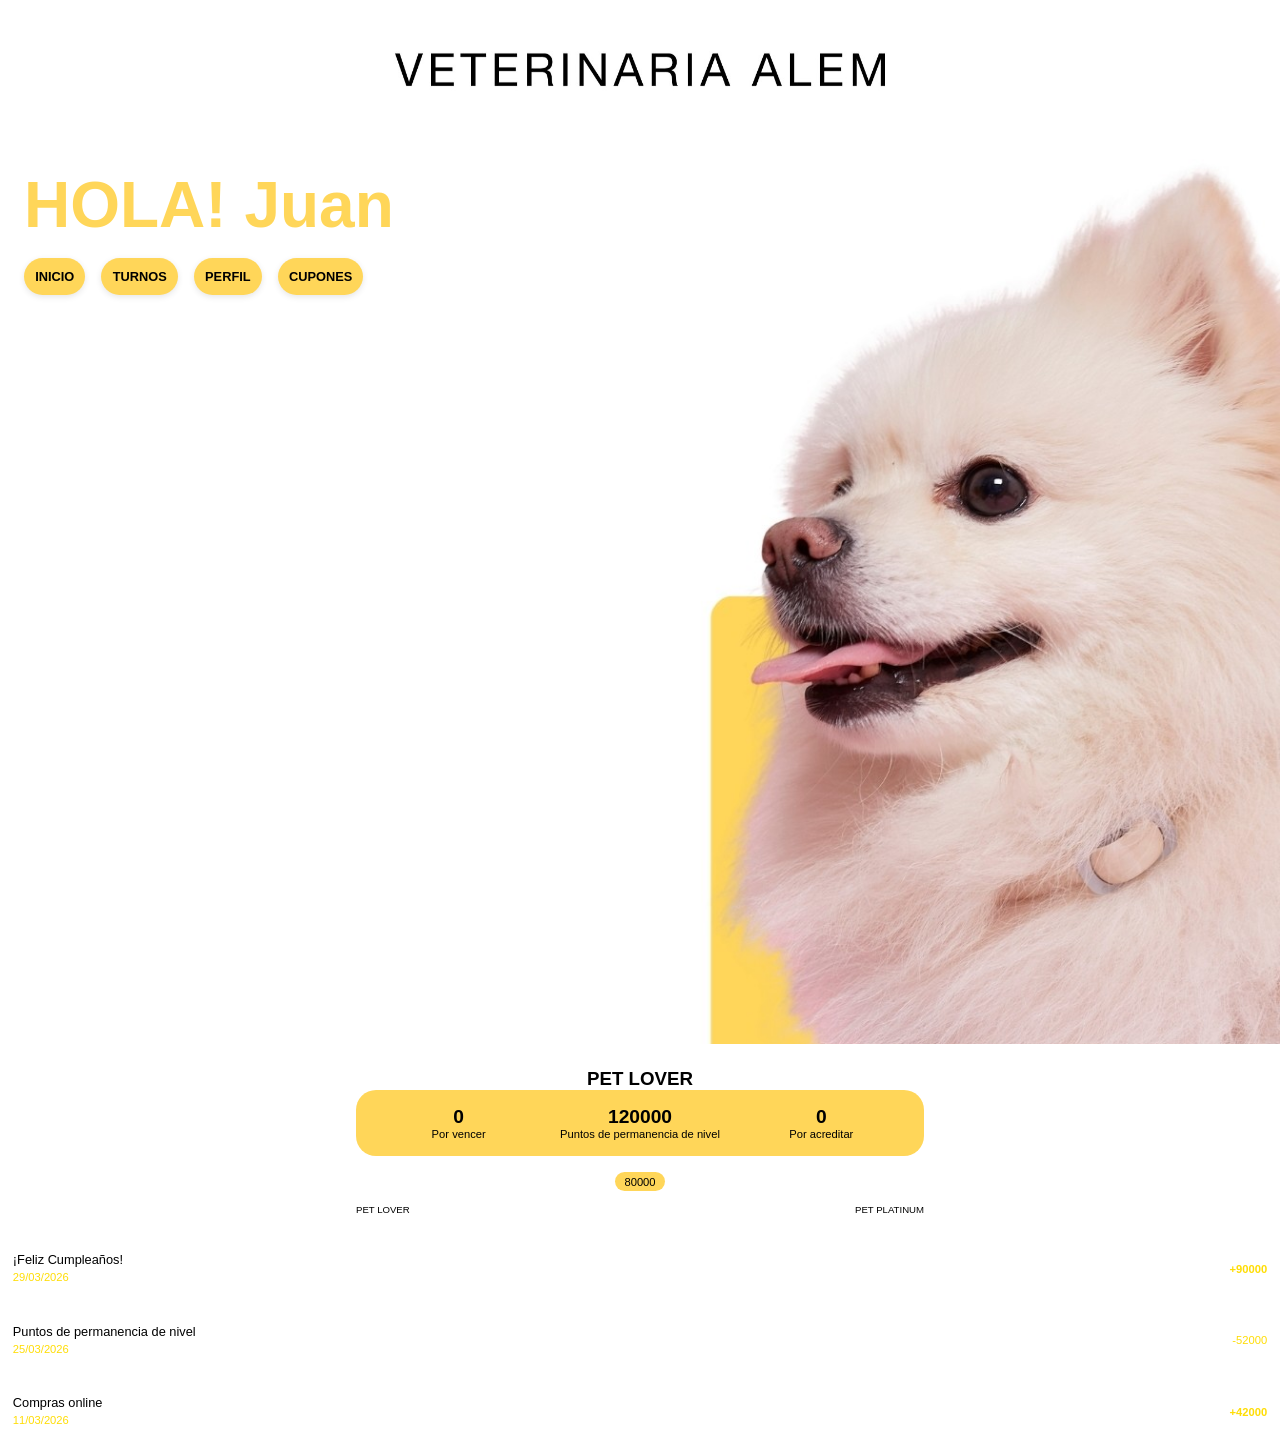
==== index.html @ f68c9a44 "Primer commit" ====
<!DOCTYPE html>
<html lang="es">
<head>
  <meta charset="UTF-8" />
  <meta name="viewport" content="width=device-width, initial-scale=1.0" />
  <title>Veterinaria Alem - Inicio</title>
  <link rel="stylesheet" href="css/main.css" />
</head>

<body class="home">

  <!-- HEADER -->
  <header class="header">
    <img src="assets/img/logo-alem.jpg" alt="Veterinaria Alem">
  </header>

  <!-- HERO -->
  <section class="home-hero">
    
    <div class="home-hero-content">
      <h1 class="home-title">HOLA! Juan</h1>

      <!-- NAV MOBILE -->
      <nav class="home-nav">
        <a href="index.html" class="btn">INICIO</a>
        <a href="paginas/turnos.html" class="btn">TURNOS</a>
        <a href="paginas/perfil.html" class="btn">PERFIL</a>
        <a href="paginas/cupones.html" class="btn">CUPONES</a>
      </nav>
    </div>

    <!-- IMAGEN -->
      <div class="home-hero-img">
        <img src="assets/img/perro-inicio.jpg" alt="Perro feliz veterinaria Alem">
      </div>

  </section>

  <!-- NIVEL / PUNTOS -->
  <section class="home-points">

    <h3 class="home__subtitle">PET LOVER</h3>

    <div class="points-card">
      <div class="points-card-item">
        <span class="points-card-number">0</span>
        <span class="points-card-text">Por vencer</span>
      </div>

      <div class="points-card-item">
        <span class="points-card-number">120000</span>
        <span class="points-card-text">Puntos de permanencia de nivel</span>
      </div>

      <div class="points-card-item">
        <span class="points-card-number">0</span>
        <span class="points-card-text">Por acreditar</span>
      </div>
    </div>

    <!-- BARRA -->
    <div class="points-bar">
      <span class="points-bar-label">80000</span>
      <div class="points-bar-line"></div>
      <div class="points-bar-levels">
        <span>PET LOVER</span>
        <span>PET PLATINUM</span>
      </div>
    </div>

  </section>

  <!-- ACTIVIDAD -->
  <section class="activity">

    <ul class="activity-list">

      <li class="activity-item">
        <div>
          <p>¡Feliz Cumpleaños!</p>
          <span>29/03/2026</span>
        </div>
        <span class="activity-item-points">+90000</span>
      </li>

      <li class="activity-item">
        <div>
          <p>Puntos de permanencia de nivel</p>
          <span>25/03/2026</span>
        </div>
        <span class="activity-item__points negative">-52000</span>
      </li>

      <li class="activity-item">
        <div>
          <p>Compras online</p>
          <span>11/03/2026</span>
        </div>
        <span class="activity-item-points">+42000</span>
      </li>

    </ul>

  </section>

  <!-- NAV BOTTOM (tipo app) -->
  <nav class="bottom-nav">
    <a href="index.html">🏠</a>
    <a href="turnos.html">📅</a>
    <a href="perfil.html">👤</a>
    <a href="cupones.html">💰</a>
  </nav>

  <script src="script.js"></script>

</body>
</html>
---- css/main.css ----
@charset "UTF-8";
* {
  margin: 0;
  padding: 0;
  box-sizing: border-box;
}

body {
  font-family: "Montserrat", sans-serif;
  background-color: #ffffff;
  color: #000000;
}

@keyframes flotar {
  0% {
    transform: translateY(0);
  }
  50% {
    transform: translateY(-5px);
  }
  100% {
    transform: translateY(0);
  }
}
/* 🔒 BLOQUEO SCROLL HORIZONTAL */
body {
  overflow-x: hidden;
}

.home {
  /* HEADER */
}
.home .header {
  text-align: center;
  padding: 1.5rem 1rem;
}
.home .header img {
  max-width: 600px;
  width: 100%;
  height: auto;
}
.home {
  /* HERO */
}
.home-hero {
  min-height: 100vh;
  position: relative;
  display: flex;
  align-items: flex-start;
  padding: 1.5rem;
  overflow: hidden;
  transition: transform 0.1s linear;
  will-change: transform;
}
.home {
  /* CONTENIDO (IZQUIERDA) */
}
.home-hero-content {
  width: 50%;
  z-index: 1;
}
.home-title {
  font-size: 2.5rem;
  font-weight: 800;
  color: #ffd659;
  margin-bottom: 1rem;
}
.home {
  /* NAV BOTONES */
}
.home-nav {
  display: flex;
  flex-direction: column;
  gap: 1.5rem;
}
.home-nav .btn {
  background-color: #ffd659;
  padding: 0.7rem;
  border-radius: 999px;
  text-align: center;
  text-decoration: none;
  color: #000000;
  font-size: 0.8rem;
  font-weight: 600;
  box-shadow: 0 2px 6px rgba(0, 0, 0, 0.1);
}
.home-nav .btn:hover {
  background-color: transparent;
  color: #ffd659;
}
.home {
  /* IMAGEN (DERECHA) */
}
.home-hero-img {
  position: absolute;
  right: 0;
  top: 0;
  transform: none;
  width: 65%;
  z-index: 0;
}
.home-hero-img img {
  width: 100%;
  height: auto;
  display: block;
}
.home {
  /* PUNTOS */
}
.home-points {
  padding: 1.5rem 1rem;
  text-align: center;
}
.home-subtitle {
  margin-bottom: 1rem;
  font-size: 1.2rem;
}
.home .points-card {
  background: #ffd659;
  border-radius: 20px;
  padding: 1rem;
  display: flex;
  justify-content: space-between;
  gap: 0.5rem;
}
.home .points-card-item {
  flex: 1;
  font-size: 0.7rem;
}
.home .points-card-number {
  display: block;
  font-size: 1.2rem;
  font-weight: bold;
}
.home {
  /* BARRA */
}
.home .points-bar {
  margin-top: 1rem;
}
.home .points-bar-label {
  background: #ffd659;
  padding: 0.2rem 0.6rem;
  border-radius: 999px;
  font-size: 0.7rem;
  display: inline-block;
  margin-bottom: 0.3rem;
}
.home .points-bar-line {
  height: 4px;
  background: #ffffff;
  border-radius: 2px;
}
.home .points-bar-levels {
  display: flex;
  justify-content: space-between;
  font-size: 0.6rem;
  margin-top: 0.3rem;
}
.home {
  /* ACTIVIDAD */
}
.home-activity {
  padding: 1rem;
}
.home .activity-list {
  list-style: none;
  display: flex;
  flex-direction: column;
  gap: 0.8rem;
}
.home .activity-item {
  background: #ffffff;
  padding: 0.8rem;
  border-radius: 10px;
  display: flex;
  justify-content: space-between;
  align-items: center;
}
.home .activity-item p {
  font-size: 0.8rem;
}
.home .activity-item span {
  font-size: 0.7rem;
  color: #ffdd05;
}
.home .activity-item-points {
  font-weight: bold;
}
.home .activity-item-points.negative {
  color: red;
}

/* NAV INFERIOR */
.bottom-nav {
  position: fixed;
  bottom: 1rem;
  left: 50%;
  width: 90%;
  max-width: 1000px;
  background: #ffffff;
  display: flex;
  justify-content: space-around;
  padding: 0.8rem 0;
  border-radius: 999px;
  box-shadow: 0 4px 15px rgba(0, 0, 0, 0.15);
  z-index: 1000;
  /* 👇 estado oculto (base) */
  transform: translate(-50%, 100%);
  opacity: 0;
  transition: all 0.3s ease;
}
.bottom-nav a {
  text-decoration: none;
  font-size: 1.2rem;
}

/* 👇 estado visible (se activa con JS) */
.bottom-nav.visible {
  transform: translate(-50%, 0);
  opacity: 1;
}

/* OCULTAR MENU LATERAL AL SCROLL */
.home-nav {
  transition: opacity 0.3s ease;
}
.home-nav.hidden {
  opacity: 0;
  pointer-events: none;
}

/* DESKTOP */
@media (min-width: 768px) {
  .home-hero-content {
    width: 40%;
  }
  .home-hero-img {
    width: 50%;
  }
  .home-title {
    font-size: 4rem;
  }
  .home-nav {
    flex-direction: row;
    gap: 1rem;
  }
  .home-points {
    max-width: 600px;
    margin: 0 auto;
  }
  .bottom-nav {
    display: none;
  }
}

/*# sourceMappingURL=main.css.map */
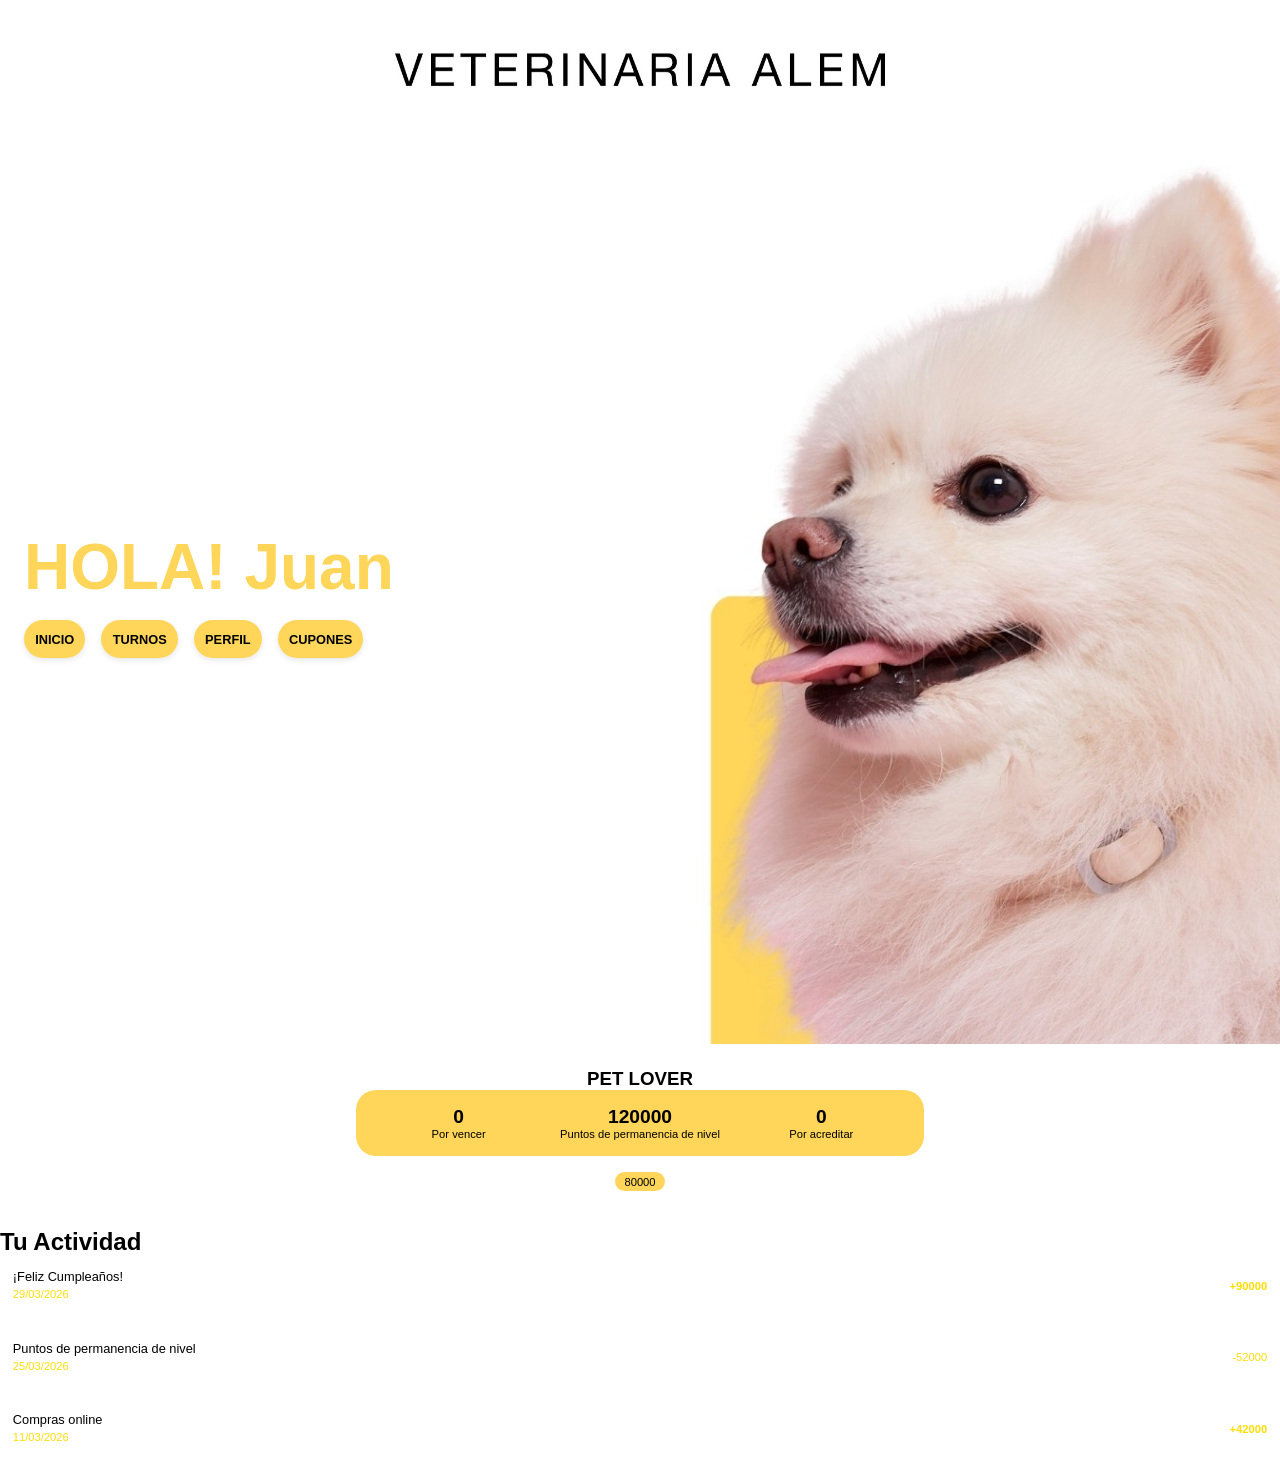
==== commit 92abb995: "feat: estructura inicial web app club alem (home, perfil, turnos, cupones)" ====
--- a/index.html
+++ b/index.html
@@ -23,9 +23,9 @@
       <!-- NAV MOBILE -->
       <nav class="home-nav">
         <a href="index.html" class="btn">INICIO</a>
-        <a href="paginas/turnos.html" class="btn">TURNOS</a>
-        <a href="paginas/perfil.html" class="btn">PERFIL</a>
-        <a href="paginas/cupones.html" class="btn">CUPONES</a>
+        <a href="./paginas/turnos.html" class="btn">TURNOS</a>
+        <a href="./paginas/perfil.html" class="btn">PERFIL</a>
+        <a href="./paginas/cupones.html" class="btn">CUPONES</a>
       </nav>
     </div>
 
@@ -62,16 +62,15 @@
     <div class="points-bar">
       <span class="points-bar-label">80000</span>
       <div class="points-bar-line"></div>
-      <div class="points-bar-levels">
-        <span>PET LOVER</span>
-        <span>PET PLATINUM</span>
-      </div>
+      <div class="points-bar-levels"></div>
     </div>
 
   </section>
 
   <!-- ACTIVIDAD -->
   <section class="activity">
+
+    <h2>Tu Actividad</h2>
 
     <ul class="activity-list">
 
@@ -104,11 +103,11 @@
   </section>
 
   <!-- NAV BOTTOM (tipo app) -->
-  <nav class="bottom-nav">
-    <a href="index.html">🏠</a>
-    <a href="turnos.html">📅</a>
-    <a href="perfil.html">👤</a>
-    <a href="cupones.html">💰</a>
+  <nav class="bottom-nav visible">
+    <a href="index.html"> <img src="./assets/icons/home-icon.png" alt=""></a>
+    <a href="./paginas/turnos.html"><img src="./assets/icons/turnos-icon.png"></a>
+    <a href="./paginas/perfil.html"><img src="./assets/icons/perfil-icon.png"></a>
+    <a href="./paginas/cupones.html"><img src="./assets/icons/cupones-icon.png"></a>
   </nav>
 
   <script src="script.js"></script>
--- a/css/main.css
+++ b/css/main.css
@@ -22,6 +22,17 @@
     transform: translateY(0);
   }
 }
+.bottom-nav a {
+  display: flex;
+  align-items: center;
+  justify-content: center;
+}
+.bottom-nav img {
+  width: 22px;
+  height: 22px;
+  object-fit: contain;
+}
+
 /* 🔒 BLOQUEO SCROLL HORIZONTAL */
 body {
   overflow-x: hidden;
@@ -43,10 +54,11 @@
   /* HERO */
 }
 .home-hero {
-  min-height: 100vh;
+  min-height: calc(100dvh - 280px);
   position: relative;
   display: flex;
-  align-items: flex-start;
+  align-items: center;
+  justify-content: space-between;
   padding: 1.5rem;
   overflow: hidden;
   transition: transform 0.1s linear;
@@ -126,6 +138,7 @@
 .home .points-card-item {
   flex: 1;
   font-size: 0.7rem;
+  align-content: center;
 }
 .home .points-card-number {
   display: block;
@@ -206,8 +219,8 @@
   box-shadow: 0 4px 15px rgba(0, 0, 0, 0.15);
   z-index: 1000;
   /* 👇 estado oculto (base) */
-  transform: translate(-50%, 100%);
-  opacity: 0;
+  transform: translate(-50%, 0);
+  opacity: 1;
   transition: all 0.3s ease;
 }
 .bottom-nav a {
@@ -215,7 +228,7 @@
   font-size: 1.2rem;
 }
 
-/* 👇 estado visible (se activa con JS) */
+/* estado visible (se activa con JS) */
 .bottom-nav.visible {
   transform: translate(-50%, 0);
   opacity: 1;
@@ -232,6 +245,9 @@
 
 /* DESKTOP */
 @media (min-width: 768px) {
+  .home-hero {
+    min-height: 100vh;
+  }
   .home-hero-content {
     width: 40%;
   }
@@ -253,5 +269,423 @@
     display: none;
   }
 }
+.perfil {
+  background-color: #ffffff;
+  /* HEADER */
+}
+.perfil-header {
+  position: absolute;
+  top: 1rem;
+  left: 1rem;
+  z-index: 10;
+}
+.perfil-header .back-btn {
+  background: #ffffff;
+  border-radius: 50%;
+  width: 40px;
+  height: 40px;
+  display: flex;
+  align-items: center;
+  justify-content: center;
+  text-decoration: none;
+  color: #000000;
+  font-size: 1.2rem;
+  box-shadow: 0 2px 6px rgba(0, 0, 0, 0.2);
+}
+.perfil {
+  /* HERO */
+}
+.perfil-hero {
+  width: 100%;
+  height: 45vh;
+  overflow: hidden;
+}
+.perfil-hero img {
+  width: 100%;
+  height: 100%;
+  object-fit: cover;
+}
+.perfil {
+  /* CARD PRINCIPAL */
+}
+.perfil-card {
+  background: #ffffff;
+  margin-top: -3rem;
+  border-radius: 25px 25px 0 0;
+  padding: 1.5rem 1rem 2rem;
+  position: relative;
+  z-index: 2;
+}
+.perfil {
+  /* NOMBRE */
+}
+.perfil-nombre {
+  text-align: center;
+  font-size: 2rem;
+  font-weight: 800;
+  color: #ffd659;
+  margin-bottom: 1rem;
+}
+.perfil {
+  /* DATOS */
+}
+.perfil-datos {
+  display: flex;
+  justify-content: space-between;
+  gap: 0.5rem;
+  margin-bottom: 1.5rem;
+}
+.perfil-datos .dato {
+  flex: 1;
+  background: #ffd659;
+  padding: 0.7rem;
+  border-radius: 12px;
+  text-align: center;
+}
+.perfil-datos .dato-titulo {
+  display: block;
+  font-size: 0.6rem;
+  font-weight: 600;
+  color: #545454;
+}
+.perfil-datos .dato-valor {
+  display: block;
+  font-size: 0.8rem;
+  font-weight: 700;
+  color: #000000;
+}
+.perfil {
+  /* SECCIONES */
+}
+.perfil-seccion {
+  margin-bottom: 1.2rem;
+}
+.perfil-seccion h3 {
+  font-size: 0.9rem;
+  margin-bottom: 0.4rem;
+}
+.perfil-seccion p {
+  font-size: 0.75rem;
+  color: #545454;
+  line-height: 1.4;
+}
+.perfil {
+  /* TUTOR */
+}
+.perfil-tutor {
+  background: #ffffff;
+  padding: 0.8rem;
+  border-radius: 12px;
+}
+.perfil-tutor p {
+  font-size: 0.75rem;
+  margin-bottom: 0.2rem;
+}
+
+.turnos {
+  background: linear-gradient(180deg, #6f8fc7 0%, #9db4db 40%, #f5f5f5 100%);
+  min-height: 100vh;
+  /* HEADER */
+}
+.turnos-header {
+  position: absolute;
+  top: 1rem;
+  left: 1rem;
+  z-index: 10;
+}
+.turnos-header .back-btn {
+  background: #ffffff;
+  border-radius: 50%;
+  width: 40px;
+  height: 40px;
+  display: flex;
+  align-items: center;
+  justify-content: center;
+  text-decoration: none;
+  color: #000000;
+  font-size: 1.2rem;
+  box-shadow: 0 2px 6px rgba(0, 0, 0, 0.2);
+}
+.turnos {
+  /* HERO */
+}
+.turnos-hero {
+  padding: 4rem 1.5rem 1rem;
+  color: #ffffff;
+}
+.turnos-title {
+  font-size: 2.5rem;
+  font-weight: 800;
+  line-height: 1;
+  margin-bottom: 0.5rem;
+}
+.turnos-subtitle {
+  font-size: 0.9rem;
+  color: #dfe7f5;
+}
+.turnos {
+  /* BLOQUE FECHAS */
+}
+.turnos-fechas {
+  background: #ffffff;
+  margin-top: 1rem;
+  border-radius: 25px 25px 0 0;
+  padding: 1rem;
+}
+.turnos {
+  /* MESES */
+}
+.turnos-meses {
+  display: flex;
+  gap: 1rem;
+  overflow-x: auto;
+  font-size: 0.8rem;
+  margin-bottom: 1rem;
+}
+.turnos-meses span {
+  color: #888;
+  white-space: nowrap;
+}
+.turnos-meses span.active {
+  color: #ffd659;
+  font-weight: 700;
+}
+.turnos {
+  /* DIAS */
+}
+.turnos-dias {
+  display: flex;
+  gap: 0.5rem;
+  overflow-x: auto;
+}
+.turnos .dia {
+  min-width: 55px;
+  padding: 0.6rem 0.4rem;
+  border-radius: 12px;
+  background: #f2f2f2;
+  text-align: center;
+  font-size: 0.75rem;
+}
+.turnos .dia span {
+  display: block;
+  font-weight: 700;
+}
+.turnos .dia small {
+  font-size: 0.6rem;
+  color: #777;
+}
+.turnos .dia.active {
+  background: #e6ecf7;
+  border: 2px solid #ffd659;
+}
+.turnos {
+  /* HORARIOS */
+}
+.turnos-horarios {
+  background: #ffffff;
+  padding: 1rem 1rem 5rem;
+}
+.turnos-horarios h3 {
+  font-size: 0.9rem;
+  margin-bottom: 0.8rem;
+}
+.turnos .horarios-grid {
+  display: grid;
+  grid-template-columns: repeat(4, 1fr);
+  gap: 0.5rem;
+  margin-bottom: 1.5rem;
+}
+.turnos .hora {
+  padding: 0.5rem;
+  border-radius: 10px;
+  border: none;
+  font-size: 0.7rem;
+  background: #f0f0f0;
+  color: #333;
+  cursor: pointer;
+}
+.turnos .hora.active {
+  background: #dfe7f5;
+  border: 1px solid #ffd659;
+  color: #000000;
+  font-weight: 600;
+}
+.turnos .hora.disabled {
+  background: #e0e0e0;
+  color: #aaa;
+  pointer-events: none;
+}
+.turnos {
+  /* BOTON */
+}
+.turnos .btn-confirmar {
+  width: 100%;
+  padding: 0.8rem;
+  border-radius: 999px;
+  border: none;
+  background: #1f4ea3;
+  color: #ffffff;
+  font-size: 0.85rem;
+  font-weight: 600;
+  box-shadow: 0 3px 10px rgba(0, 0, 0, 0.2);
+}
+
+.cupones {
+  background: #f5f5f5;
+  min-height: 100vh;
+  /* HEADER */
+}
+.cupones-header {
+  position: absolute;
+  top: 1rem;
+  left: 1rem;
+  z-index: 10;
+}
+.cupones-header .back-btn {
+  background: #ffffff;
+  border-radius: 50%;
+  width: 40px;
+  height: 40px;
+  display: flex;
+  align-items: center;
+  justify-content: center;
+  text-decoration: none;
+  color: #000000;
+  font-size: 1.2rem;
+  box-shadow: 0 2px 6px rgba(0, 0, 0, 0.2);
+}
+.cupones {
+  /* HERO */
+}
+.cupones-hero {
+  background: #ffd659;
+  padding: 4rem 1.5rem 2rem;
+  border-radius: 0 0 25px 25px;
+  text-align: center;
+  color: #000000;
+}
+.cupones-title {
+  font-size: 1rem;
+  margin-bottom: 0.5rem;
+}
+.cupones-puntos {
+  display: flex;
+  flex-direction: column;
+  align-items: center;
+}
+.cupones-puntos .puntos-numero {
+  font-size: 2.5rem;
+  font-weight: 800;
+}
+.cupones-puntos .puntos-texto {
+  font-size: 0.8rem;
+}
+.cupones .cupones-categoria {
+  display: flex;
+  gap: 0.8rem;
+  overflow-x: auto;
+  padding: 1rem;
+  margin-top: -1.5rem;
+}
+.cupones {
+  /* ITEM */
+}
+.cupones .cupones-categoria .icon {
+  min-width: 70px;
+  background: #000000;
+  border-radius: 10px;
+  padding: 0.6rem 0.5rem;
+  text-align: center;
+  display: flex;
+  flex-direction: column;
+  align-items: center;
+  justify-content: center;
+  gap: 0.3rem;
+  box-shadow: 1px 2px 6px rgba(0, 0, 0, 0.1);
+  transition: transform 0.2s ease;
+}
+.cupones {
+  /* ICONO */
+}
+.cupones .cupones-categoria .icon img {
+  width: 28px;
+  height: 28px;
+  object-fit: contain;
+}
+.cupones {
+  /* TEXTO */
+}
+.cupones .cupones-categoria .icon h4 {
+  font-size: 0.6rem;
+  font-weight: 600;
+  color: #ffffff;
+}
+.cupones {
+  /* INTERACCION */
+}
+.cupones .cupones-categoria .icon:active {
+  transform: scale(0.95);
+}
+.cupones {
+  /* LISTADO */
+}
+.cupones-listado {
+  padding: 1.5rem 1rem 5rem;
+}
+.cupones-listado h3 {
+  font-size: 0.9rem;
+  margin-bottom: 1rem;
+}
+.cupones {
+  /* CUPON CARD */
+}
+.cupones .cupon {
+  background: #ffffff;
+  border-radius: 15px;
+  padding: 1rem;
+  margin-bottom: 0.8rem;
+  display: flex;
+  justify-content: space-between;
+  align-items: center;
+  box-shadow: 0 2px 8px rgba(0, 0, 0, 0.08);
+}
+.cupones .cupon-info h4 {
+  font-size: 0.85rem;
+  margin-bottom: 0.2rem;
+}
+.cupones .cupon-info p {
+  font-size: 0.7rem;
+  color: #666;
+}
+.cupones .cupon-accion {
+  display: flex;
+  flex-direction: column;
+  align-items: flex-end;
+  gap: 0.4rem;
+}
+.cupones .cupon-puntos {
+  font-size: 0.7rem;
+  font-weight: 600;
+  color: #ffd659;
+}
+.cupones .cupon .btn-canjear {
+  background: #ffd659;
+  border: none;
+  border-radius: 999px;
+  padding: 0.3rem 0.8rem;
+  font-size: 0.7rem;
+  font-weight: 600;
+  cursor: pointer;
+}
+.cupones .cupon {
+  /* ESTADO DESHABILITADO */
+}
+.cupones .cupon.disabled {
+  opacity: 0.5;
+}
+.cupones .cupon.disabled .btn-canjear {
+  background: #ccc;
+  cursor: not-allowed;
+}
 
 /*# sourceMappingURL=main.css.map */
